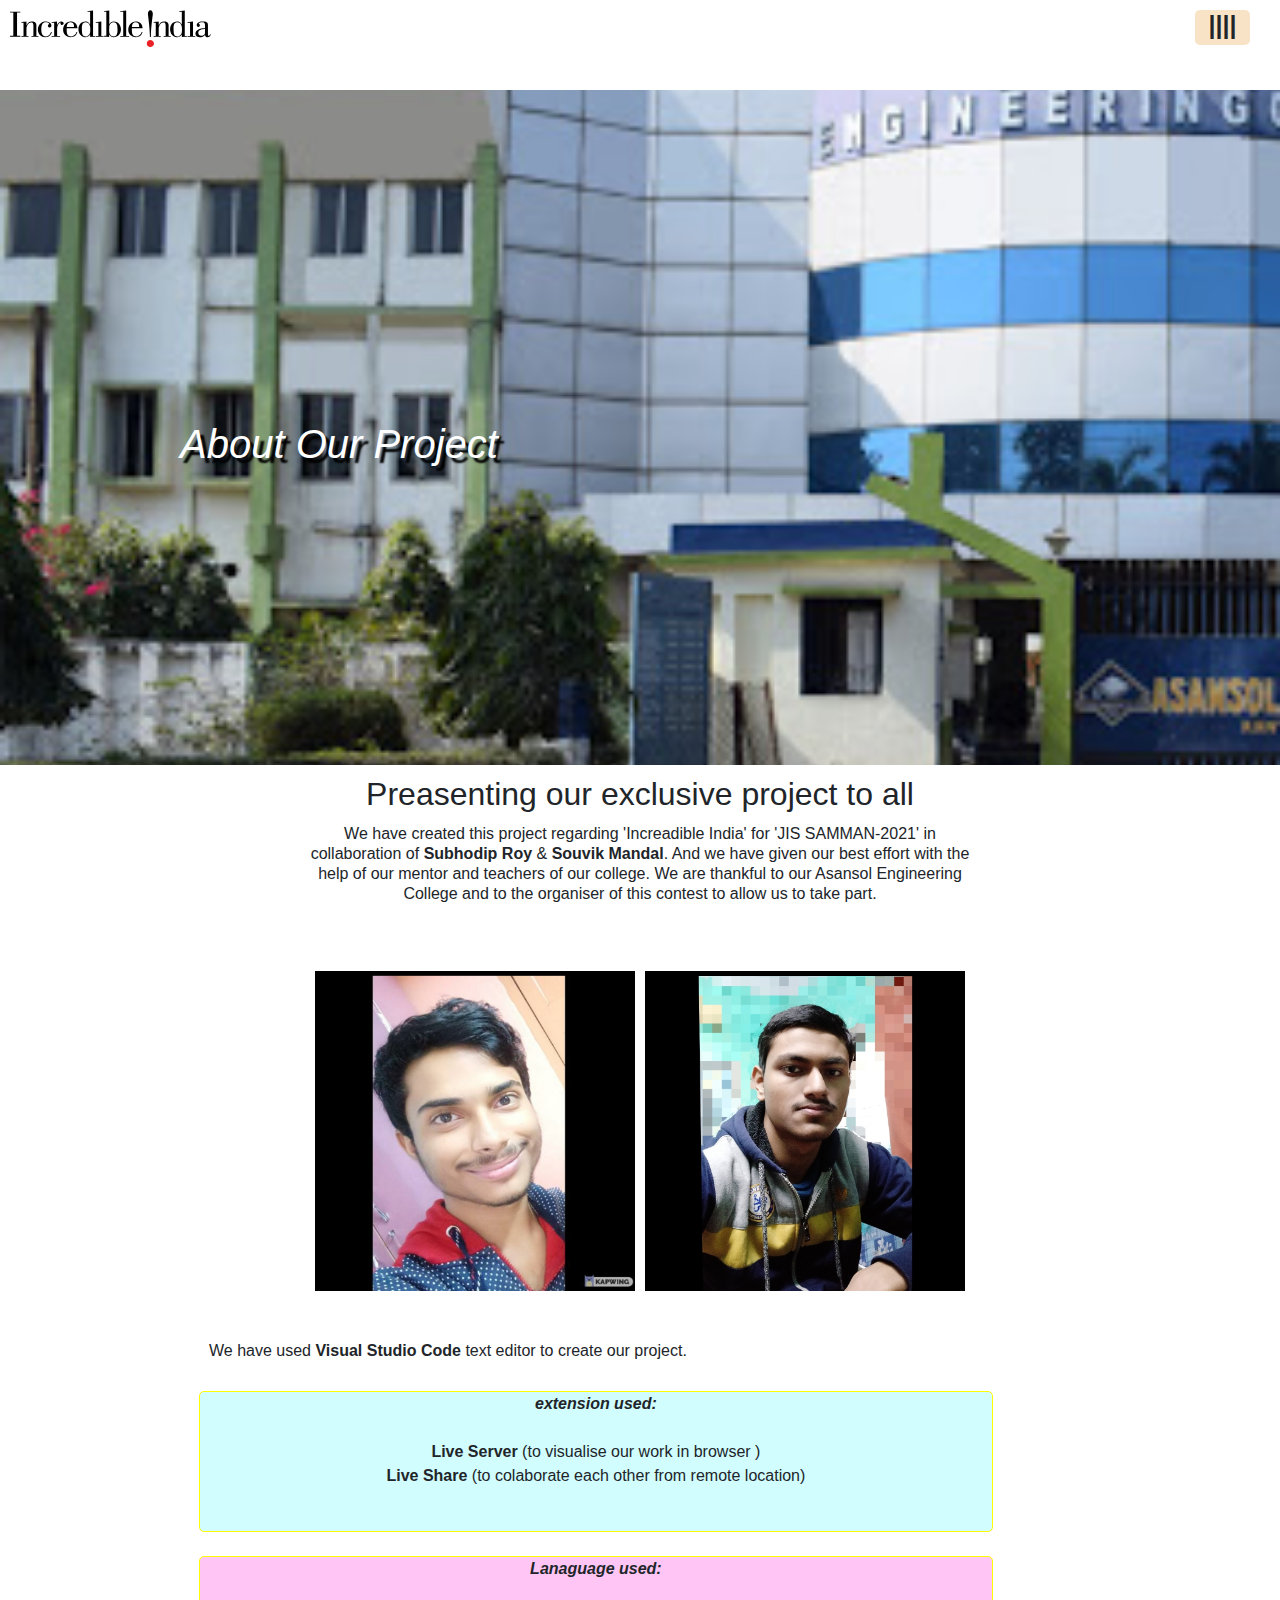
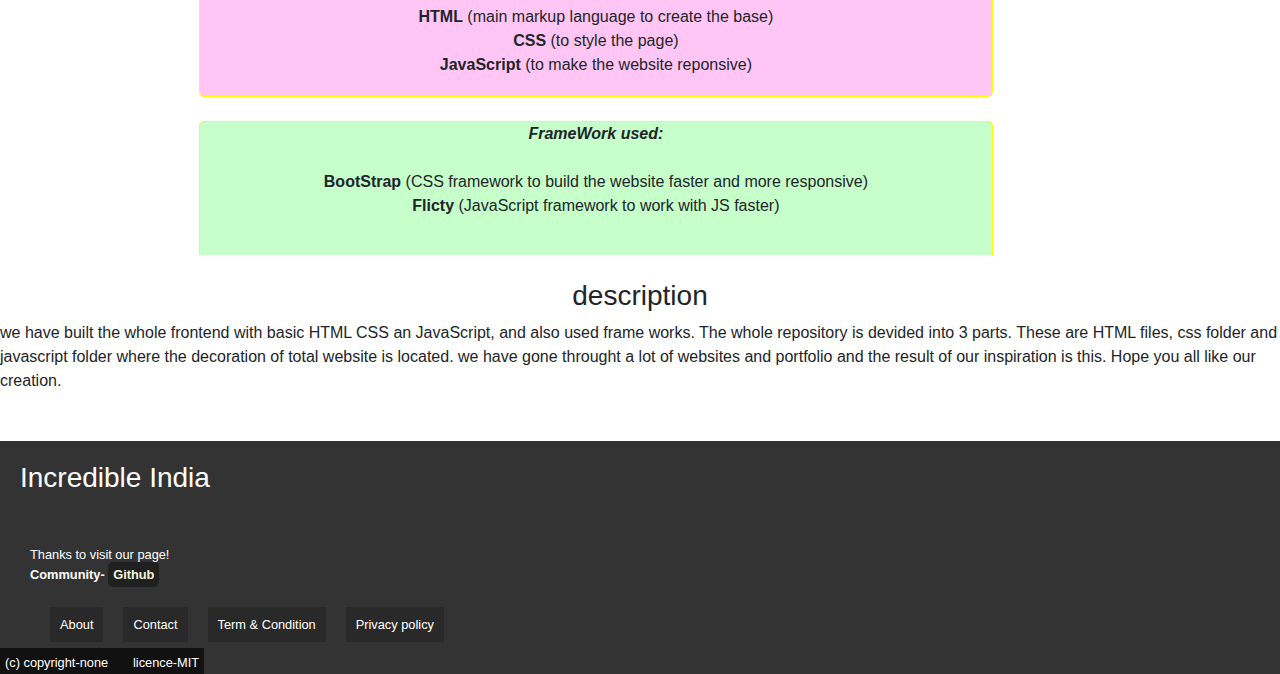
==== about_us.html @ 3711c00b "Add files via upload" ====
<!DOCTYPE html>
<html lang="en">

<head>
    <meta charset="UTF-8">
    <meta name="viewport" content="width=device-width, initial-scale=1.0">
    <title>ABOUT_OUR_PROJECT</title>
    <link rel="stylesheet" href="css/bootstrap.css">
    <link rel="stylesheet" href="css/style.css">
    <script src="JavaScript/nav.js" async></script>

</head>

<body>
    <div id="menu">
        <ul>
            <li>
                <a href="index.html">HOME</a>
            </li>
            <li>
                <a href="beaches.html">BEACHES</a>
            </li>
            <li>
                <a href="himalayas.html">HIMALAYAS</a>
            </li>
            <li>
                <a href="spiritual.html">SPIRITUAL</a>
            </li>
            <li>
                <a href="allLocations.html">MUCH MORE</a>
            </li>
            <li>
                <a href="about_us.html">ABOUT OUR PROJECT</a>
            </li>
        </ul>
        </ul>
        <div id="closeBtn" onclick='closeBtnClick()'>
            X
        </div>
    </div>
    <section id="header">
        <div class="navbar fixedHeader">
            <div class="navbar">
                <div class="navbarLeft">
                    <img src="images/logo.svg" alt="">

                </div>
                <div class="navbarRight">
                    <div class="menuBtn" onclick="menuBtnClick()">||||</div>
                </div>
            </div>
        </div>
    </section>
    <full onclick='closeBtnClick()'>
        <div class="aboutus">
            <div class="detailsHeader">
                <h1 style="text-shadow: 5px 5px 2px black; position: relative; bottom:30px;"><i>About Our Project</i>
                </h1>
            </div>
        </div>

        <section id="beachDetails">
            <div class="container">
                <div class="row">
                    <div class="heading">
                        <h2>Preasenting our exclusive project to all</h2>
                    </div>
                    <div class="para">
                        <p>
                            We have created this project regarding 'Increadible India' for 'JIS SAMMAN-2021' in
                            collaboration of <b>Subhodip Roy</b> & <b>Souvik Mandal</b>.
                            And we have given our best effort with the help of our mentor and teachers of our college.
                            We
                            are thankful to our Asansol Engineering College and to the organiser of this contest to
                            allow us
                            to take part.
                        </p>

                    </div>
                </div>

                <div class="row">
                    <div class="col-sm-auto person">
                        <img src="images/Subhodip.jpg" alt="Subhodip" style="width:20em; height:20em;" class="subhodip">
                        <img src="images/Souvik.jpg" alt="Souvik" style="width: 20em; height:20em;" class="souvik">
                    </div>

                    <div class="col-6" style=" margin: 0 10%; ">
                        <p>
                            We have used <b>Visual Studio Code</b> text editor to create our project.
                            <br><br>

                        <div class="info"
                            style="text-align: center; width:90%; height:25%; background-color: rgba(47, 248, 255, 0.219); border:rgb(255, 251, 0) solid 1px; border-radius: 5px;">
                            <extension>
                                <b><i>extension used:</i></b><br><br>
                                <b>Live Server</b> (to visualise our work in browser )<br>
                                <b>Live Share</b> (to colaborate each other from remote location) <br><br>
                            </extension>
                        </div><br>
                        <div class="info"
                            style="text-align: center; width:90%; height:25%; background-color: rgba(255, 47, 220, 0.274); border:rgb(255, 251, 0) solid 1px; border-radius: 5px;">
                            <language>
                                <b><i>Lanaguage used:</i></b> <br> <br>
                                <b>HTML</b> (main markup language to create the base)<br>
                                <b>CSS</b> (to style the page)<br>
                                <b>JavaScript</b> (to make the website reponsive)<br> <br>
                            </language>
                        </div><br>
                        <div class="info"
                            style="text-align: center; width:90%; height:25%; background-color: rgba(47, 255, 57, 0.274); border:rgb(255, 251, 0) solid 1px; border-radius: 5px;">
                            <framework>
                                <b><i>FrameWork used:</i></b><br><br>
                                <b>BootStrap</b> (CSS framework to build the website faster and more responsive)<br>
                                <b>Flicty</b> (JavaScript framework to work with JS faster)
                            </framework><br>
                        </div>

                        </p>
                    </div>
                </div>
            </div>
        </section>



        <description style=" text-align: center; margin:0 30%;">
            <h3>description</h3>

            we have built the whole frontend with basic HTML CSS an JavaScript, and also used frame works.
            The whole repository is devided into 3 parts. These are HTML files, css folder and javascript folder where
            the
            decoration of total website is located.
            we have gone throught a lot of websites and portfolio and the result of our inspiration is this.
            Hope you all like our creation.

        </description>
        <br>
        <br>
        <br>





        <footer>
            <div class="footer-body">
                <div>
                    <h3>Incredible India</h3>
                </div>

                <p>Thanks to visit our page!<br>
                    <b>Community- <a  onclick="location.href='https://github.com/8-bit-souvik/'"
                            style="background-color: rgb(32, 32, 32); color:beige; padding:5px; border-radius:5px;">Github</a></b>

                </p>
                <ul>
                    <li><a href="about_us.html">About</a></li>
                    <li><a href="#">Contact</a></li>
                    <li><a href="#">Term & Condition</a></li>
                    <li><a href="#">Privacy policy</a></li>
                </ul>
            </div>

            <div class="footer-copyright">
                (c) copyright-none &nbsp &nbsp &nbsp licence-MIT
            </div>

        </footer>

    </full>

</body>

</html>
---- css/style.css ----
* {
    transition: .5s;
    scroll-behavior: smooth;
    font-family: sans-serif;
    margin: 0px;
}

.navbar {
    width: 100%;
    height: 8vh;
    background-color: #fff;
    z-index: 2;
}

.navbarLeft {
    display: inline-block;
    width: 30%;
}

.navbarLeft img {
    margin: 10px;
}

.navbarRight {
    width: 5%;
    display: inline-block;
    position: absolute;
    right: 20px;
    padding: 10px;
}

#menu {
    background-color: #3562CCE0;
    position: fixed;
    top:-5px;
    right: -100%;
    height: 100vh;
    text-decoration: none;
    color: #fff;
    width: 30%;
    z-index: 3;
}

#menu  ul{
    margin-top:30px;
    position:relative;
    right:40px;
}


#closeBtn {
    position: absolute;
    top: 10px;
    right: 30px;
    cursor: pointer;
    font-size: large;
    font-weight: 600;
}

.menuBtn {
    cursor: pointer;
    width:55px;
    height:35px;
    border-radius: 5px;
    font-size: 25px;
    font-weight: 900;
    text-align: center;
    padding-bottom:2px;
    background-color: rgba(248, 221, 186, 0.829);
    position: absolute;
    right:10px;
    line-height: 30px;
}

.menuBtn:hover {
    color: #ffffff;
    background-color: rgb(102, 168, 255);
}


#menu li:hover {
    background-color: whitesmoke;
    color: rgb(17, 137, 235); 
}

#menu li:hover >  a{
       color:blue;
       text-decoration:none;
   }

a {
    color: #fff;
    text-decoration: none;
}

li {
    list-style-type: none;
    padding: 10px 0;
   border-bottom: white solid 1px;
   padding-left:20px;
}

p {
    margin: 10px;
    margin-top: 50px;
    line-height: 20px;
}

#header {
    margin-bottom: 10vh;
   
    
}

.headerBg {
    display: inline-block;
    padding: 10px;
    max-width: 45%;
    margin: 10px;
}

.card img {
     width:18em; height:10em; 
    }

.card:hover> a img {
     filter:contrast(150%); 
    }


.headerBg img {
    width: 100%;
    vertical-align: baseline;
}

.headerContent {
    display: inline-block;
    max-width: 45%;
    margin: 20px;
}

.readMrore {
    margin-top: 10px;
    padding-top: 10px;
    margin-bottom: 10px;
    padding-bottom: 10px;
    cursor: pointer;
    position:relative;
    bottom:5px;
}

.button {
    display: inline-block;
    font-size: 14px;
    line-height: 50px;
    font-weight: 900;
    color: #fff;
    background: #4c86fa;
    text-transform: uppercase;
    padding: 0 15px;
    border: none;
    border-radius: 25px;
    text-align: center;
    letter-spacing: 0.1em;
    transition: all .5s ease;
}

.button.sm {
    font-size: 13px;
    line-height: 40px;
    padding: 0 30px;
    border-radius: 20px;
}

.button:focus,
.button:hover {
    color: #fff;
    background: #000;
}

.heading {
    width: 50%;
    margin-left: auto;
    margin-right: auto;
    text-align: center;
    padding: 10px;
}

.para {
    text-align: center;
    margin-left: 20%;
    margin-right: 20%;
    margin-top: -5%;
    margin-bottom: 5%;
}

.beaches {
    background-image: url(../images/baches.jpg);
    background-attachment: fixed;
    background-repeat: no-repeat;
    background-size: cover;
    height: 100vh;
}

.himalayas {
    background-image: url(../images/himalays.jpg);
    background-attachment: fixed;
    background-repeat: no-repeat;
    background-size: cover;
    height: 100vh;
}

.spiritual {
    background-image: url(../images/spiritual3.jpg);
    background-attachment: fixed;
    background-repeat: no-repeat;
    background-size: cover;
    height: 100vh;
}

.all {
    background-image: url(../images/allLocations.jpg);
    background-attachment: fixed;
    background-repeat: no-repeat;
    background-size: cover;
    height: 100vh;
}

.aboutus {
    background-image: url(../images/AEC.jpg);
    background-attachment: fixed;
    background-repeat: no-repeat;
    background-size: cover;
    height: 75vh;
}


.lightBox {
    border-radius: 10px;
    background-color: #000;
    opacity: 0.8;
    position: relative;
    left: 200px;
    top: 100px;
    width: 50%;
    height: 50vh;
}

.lightBox p {
    opacity: 1;
    color: #fff;
    padding: 10%;
}

.beaches .heading {
    background-color: #ebebeb;
    border-radius: 0px 0px 10px 10px;

}

.himalayas .heading {
    background-color: #ebebeb;
    border-radius: 0px 0px 10px 10px;

}

.row {
    overflow: hidden;
}


.spiritual .heading {
    background-color: #ebebeb;
    border-radius: 0px 0px 10px 10px;

}

.all .heading {
    background-color: #ebebeb;
    border-radius: 0px 0px 10px 10px;

}

.rightAlign {
    position: absolute;
    right: 20px;
}


.popularInIndia {
    background-color: #ebebeb;
}

.topDestinations {
    height: 100vh;
}

.topDestinations h6 {
    text-align: center;
    font-size: 16px;
    font-style: normal;
    font-weight: lighter;
}

.detailsHeader {
    position: absolute;
    top: 50vh;
    left: 20vh;
    font-size: large;
    color: #fff;
}

.destinationName {
    margin-top: 20px;
    padding-top: 20px;
}

.fixedHeader {
    position: fixed;
    top: 0px
}

.beachDetails img {
    overflow: hidden;
}

.person {
    display:flex;
    align-items:center;
    justify-content:center;
}

.person img {
    margin:0 5px;
}

.subhodip:hover{
    filter: brightness(60%);
    filter: contrast(60%);
}

.souvik{
    border-top:black solid 5px;
}
.souvik:hover{
    filter:brightness(60%);
    filter: contrast(60%);
}

footer{
    color:#fff;
    background: #333;
    position:relative;
    font-size:80%;
  }
  
  .footer-copyright{
    height:26px;
    width:cover;
    background:#111;
    padding:5px;
    position:absolute;
    bottom:0px;
    left:0px;
  }
  
  .footer-body{
    padding:20px;
  }
  
  .footer-body > div:first-child{
    font-size:150%
  }
  
  .footer-body ul {
    list-style-type: none;
    margin:0px;
    padding:10px;
    text-align:center;
    display:flex;
  }
  
  .footer-body li > a {
    background-color: rgb(41, 41, 41);
    padding:10px;
    color:white;
    text-decoration:none;
    margin-bottom:7px;
  }
  
  .footer-body li > a:hover{
    background-color: rgb(255, 254, 254);
    color:black;
  }
  
footer li {
    border:none;
}

  @media only screen and (max-width: 440px) {

    footer ul { display:flex;
    flex-direction: column;     
}

  }
@media only screen and (max-width:430px){
          
       .rp2{
             position:relative; bottom:500px;
       }

       .rp3{
             height: 320px;
       }
}

@media only screen and (max-width: 767px) {
    .navbar {
        width: 100%;
        height: 8vh;
        background-color: #fff;
    }

    .headerBg {
        max-width: 100%;
    }

    .headerContent {
        max-width: 100%;
    }

    .para {
        text-align: center;
        margin-left: auto;
        margin-right: auto;

    }

    .lightBox {
        left: 100px;
        width: 70%;
    }

    .detailsHeader {
        top: 60vh;
        left: 10vh;
    }

}


@media only screen and (max-width: 415px){
    footer ul li a  {
      display:flex;
      flex-direction:column;
    }
  }

  @media only screen and (max-width:590px){
    #menu { 
        width:50%;
    }
}

@media only screen and (max-width:560px){
    .rp1{
        position:relative;
        top:20px;
    }
}
@media only screen and (max-width:1000px){
    
    .info{
           width:100%;
    }
}

@media only screen and (max-width:570px){
    
    .info{
           width:3000%;
    }

    .person{
        display:flex;
        flex-direction: column;
    }
    .subhodip{
        padding-bottom: 15px;
    }

}
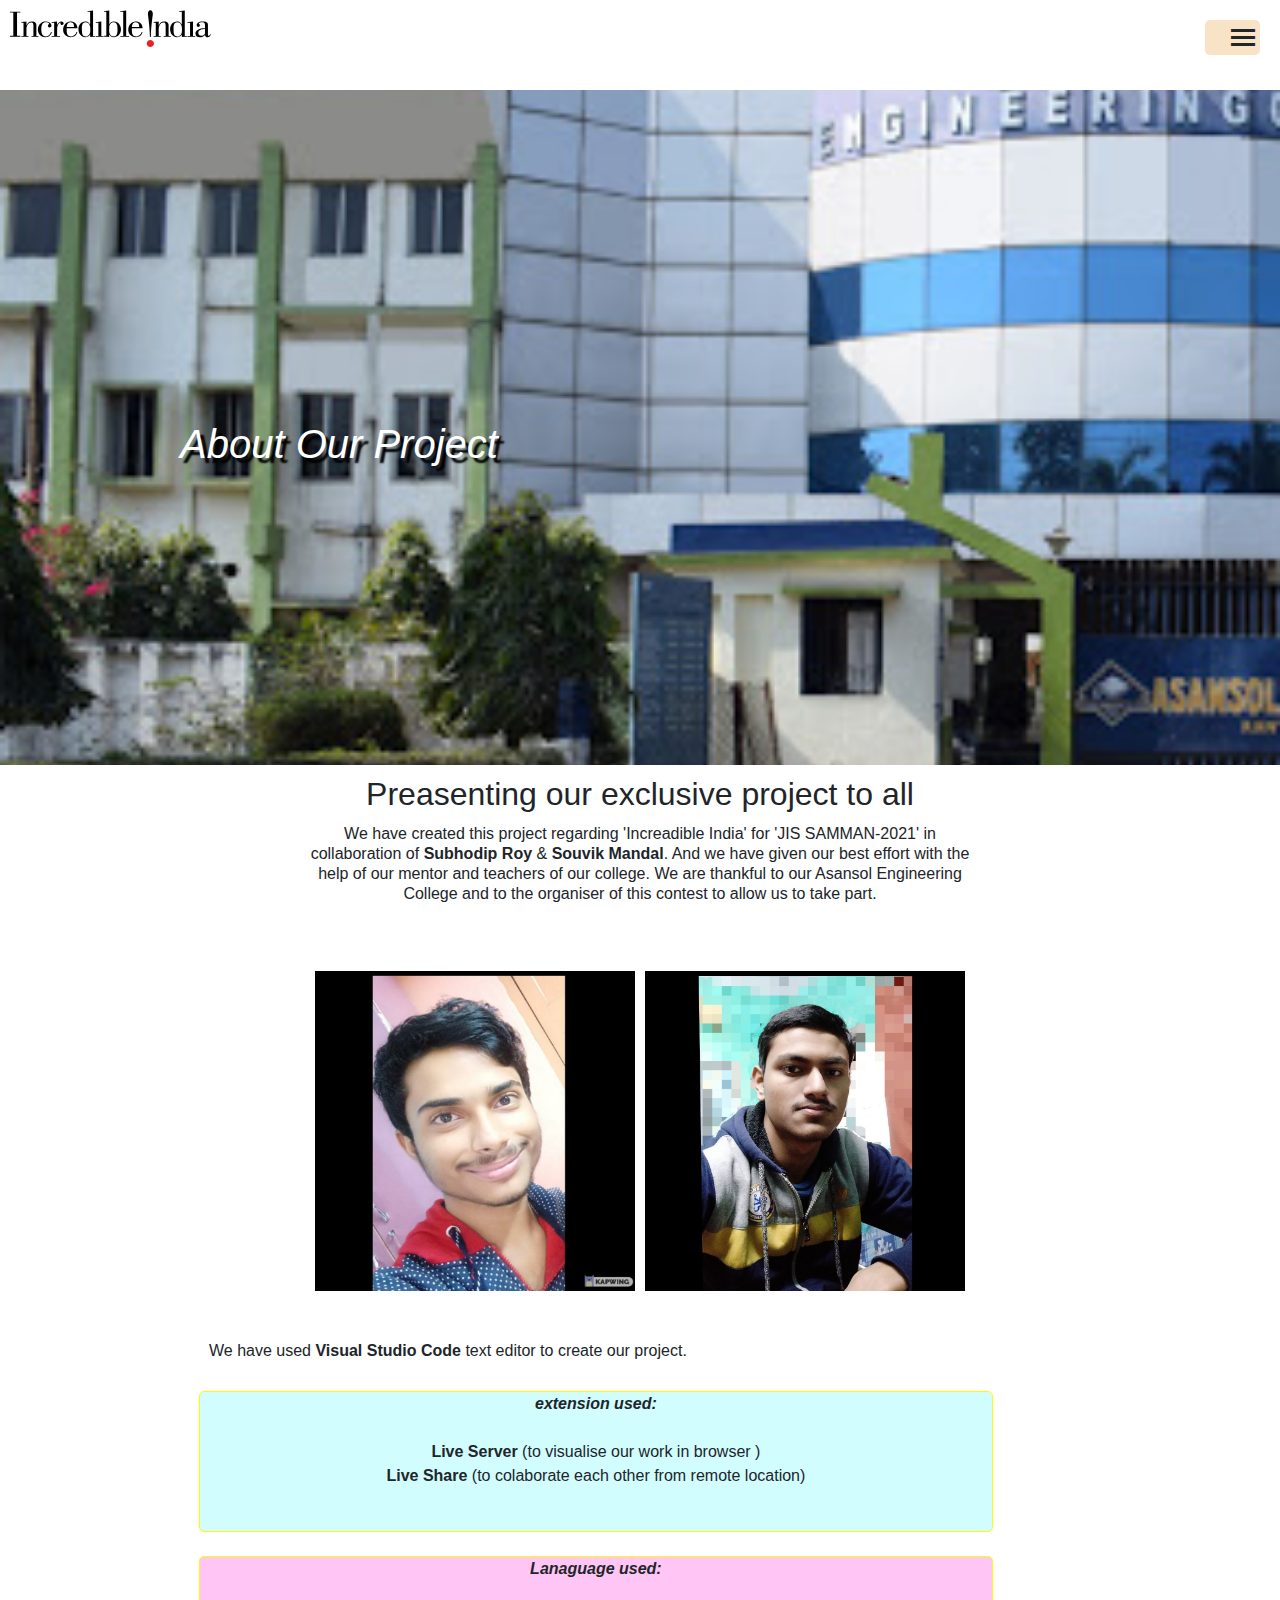
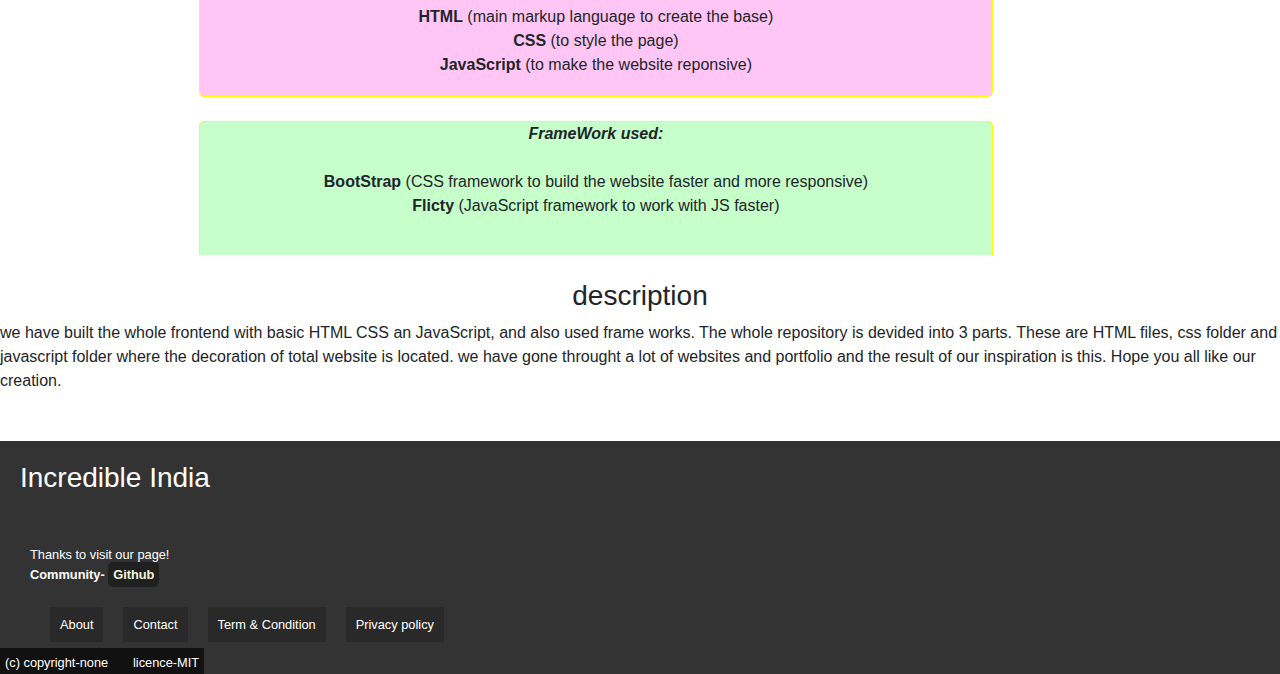
==== commit 6bafabc5: "Update about_us.html" ====
--- a/about_us.html
+++ b/about_us.html
@@ -46,7 +46,7 @@
 
                 </div>
                 <div class="navbarRight">
-                    <div class="menuBtn" onclick="menuBtnClick()">||||</div>
+                    <div class="menuBtn" onclick="menuBtnClick()">|||</div>
                 </div>
             </div>
         </div>
@@ -172,4 +172,4 @@
 
 </body>
 
-</html>+</html>
--- a/css/style.css
+++ b/css/style.css
@@ -59,8 +59,8 @@
 
 .menuBtn {
     cursor: pointer;
-    width:55px;
-    height:35px;
+    width:35px;
+    height:55px;
     border-radius: 5px;
     font-size: 25px;
     font-weight: 900;
@@ -70,6 +70,7 @@
     position: absolute;
     right:10px;
     line-height: 30px;
+    transform: rotate(90deg);
 }
 
 .menuBtn:hover {
@@ -490,4 +491,4 @@
         padding-bottom: 15px;
     }
 
-}+}
